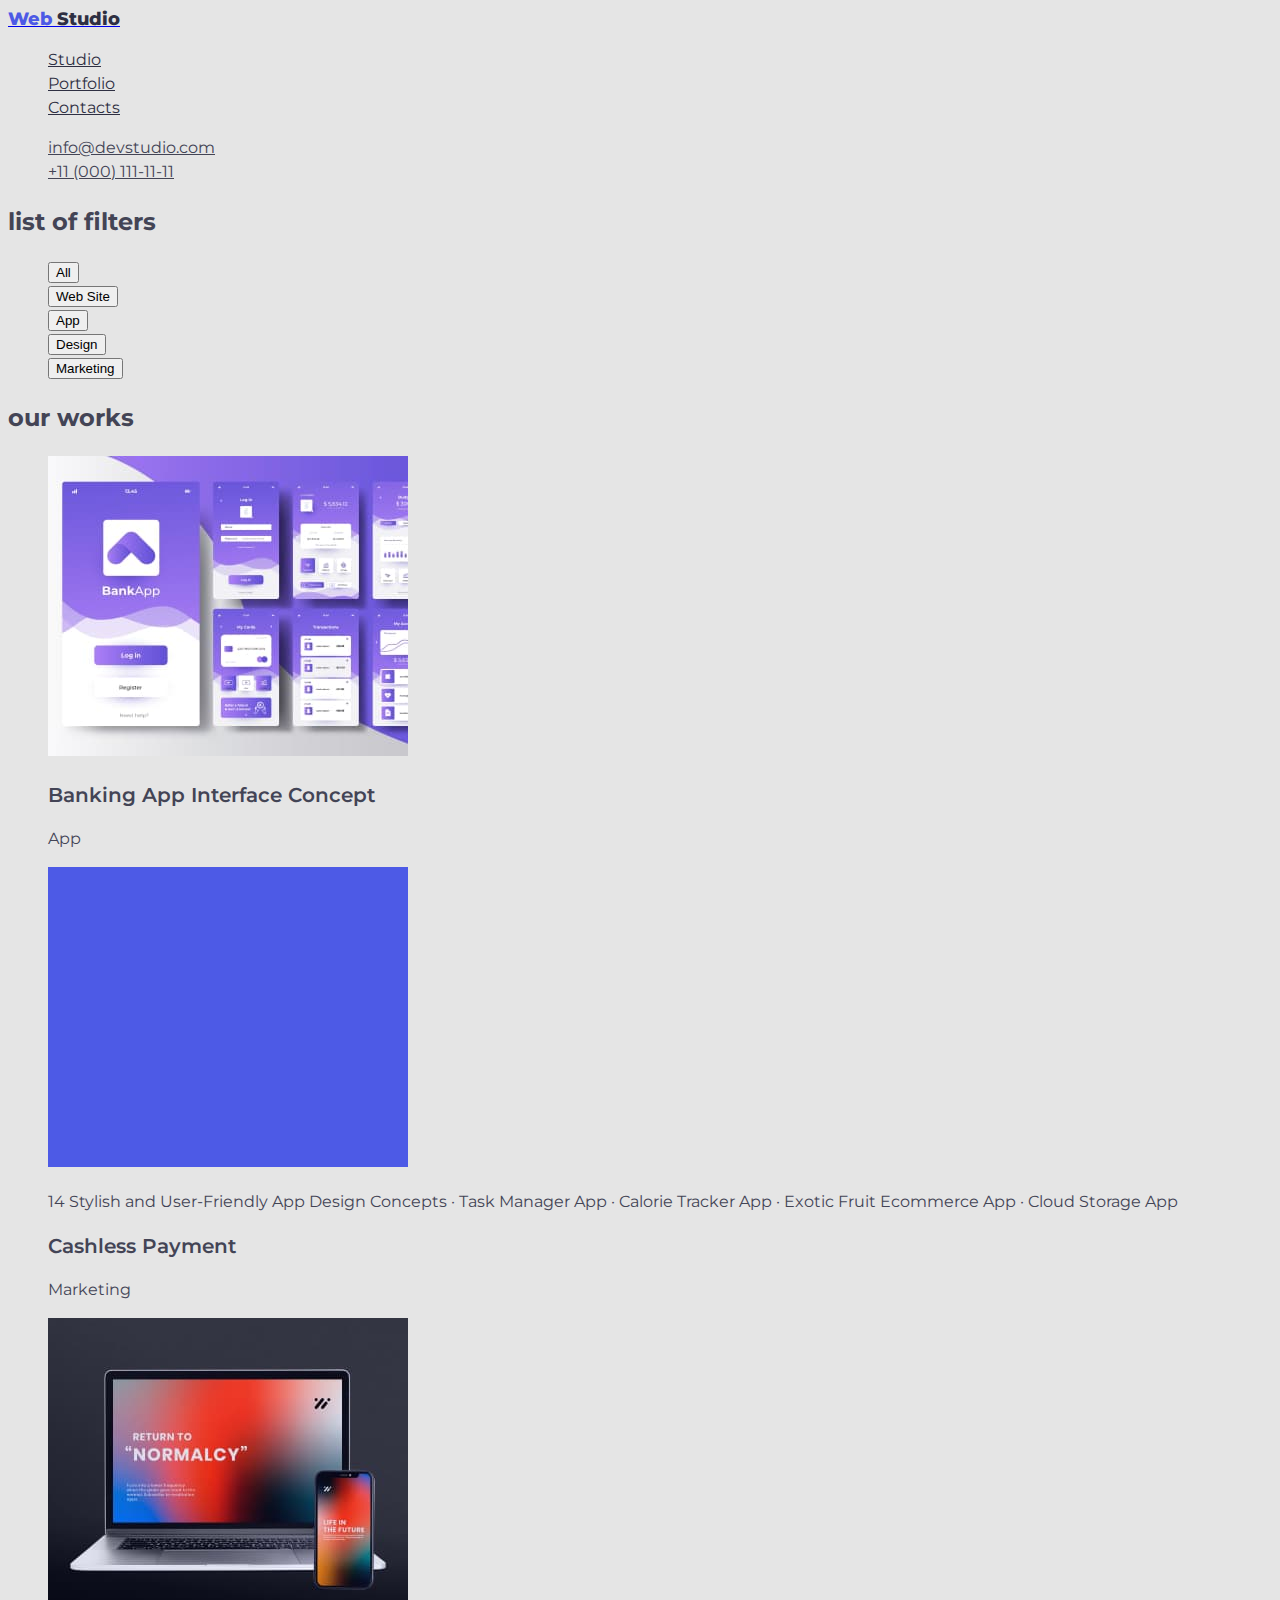
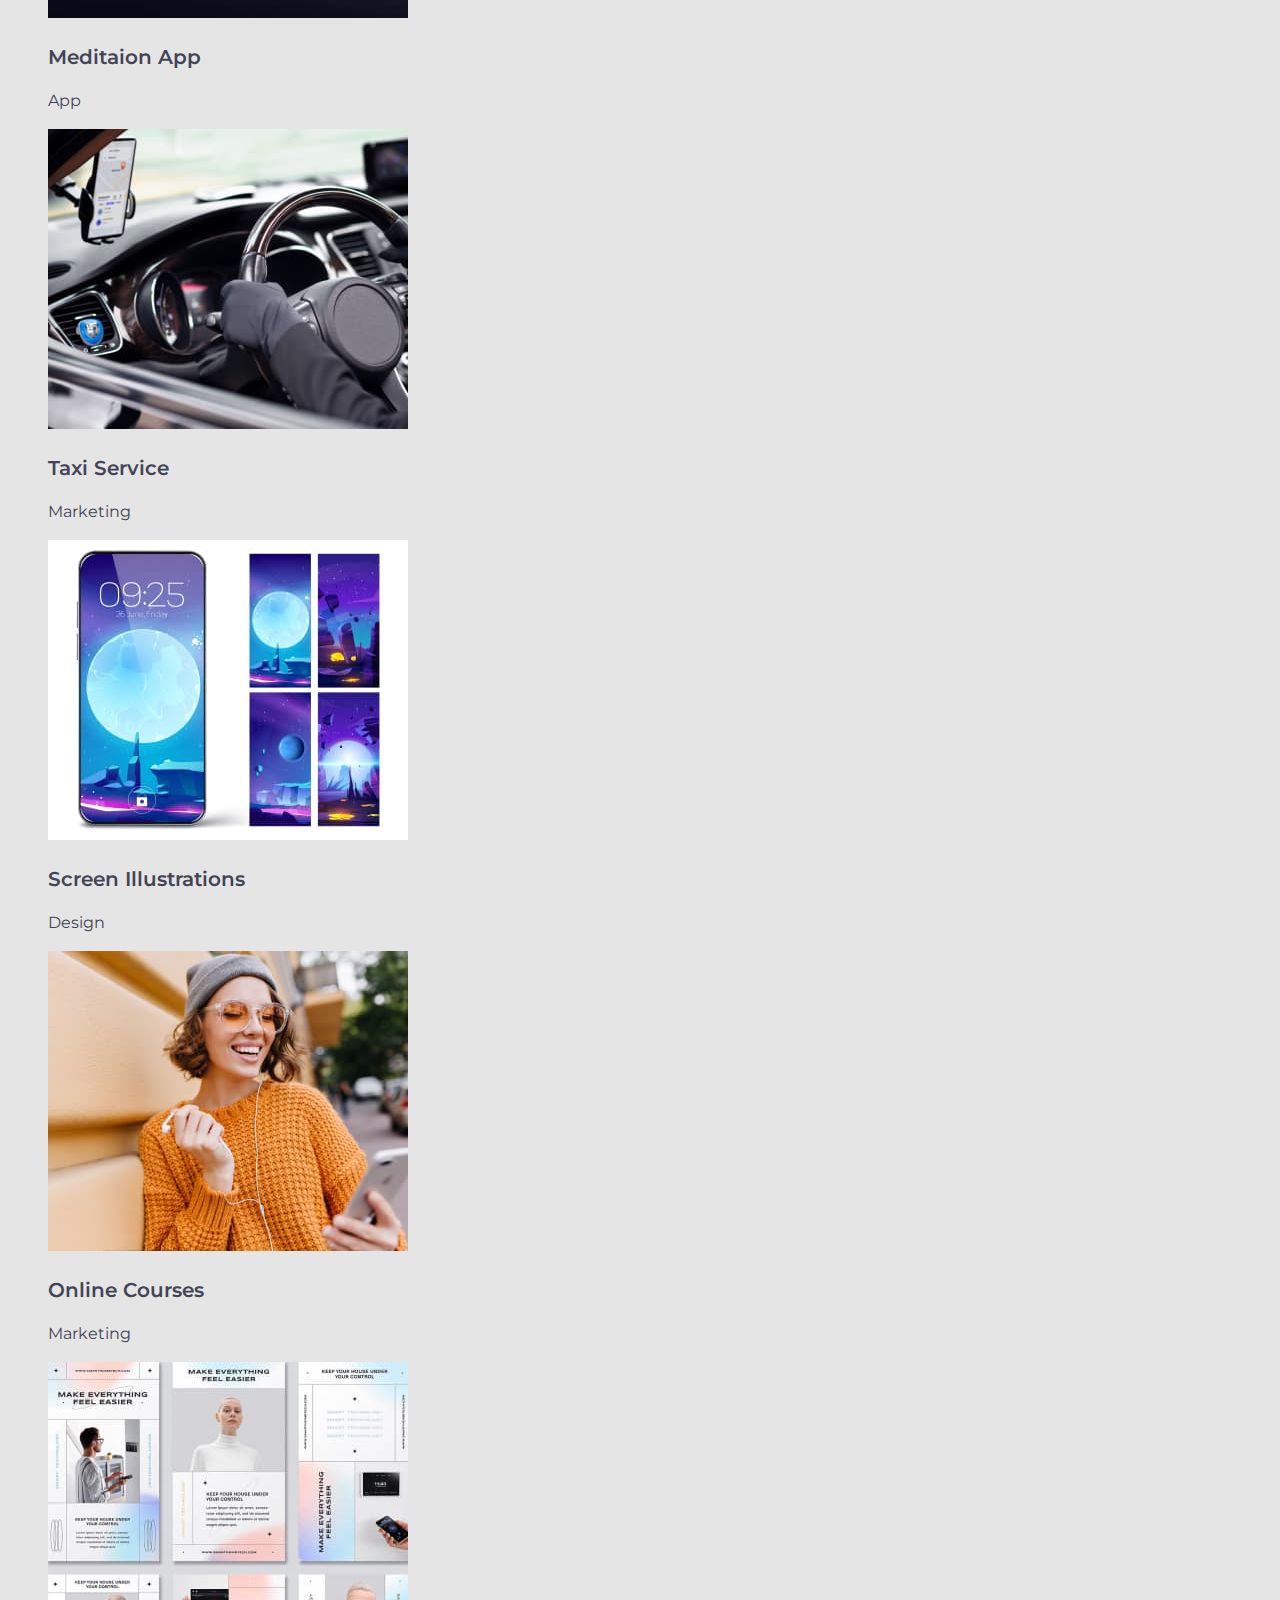
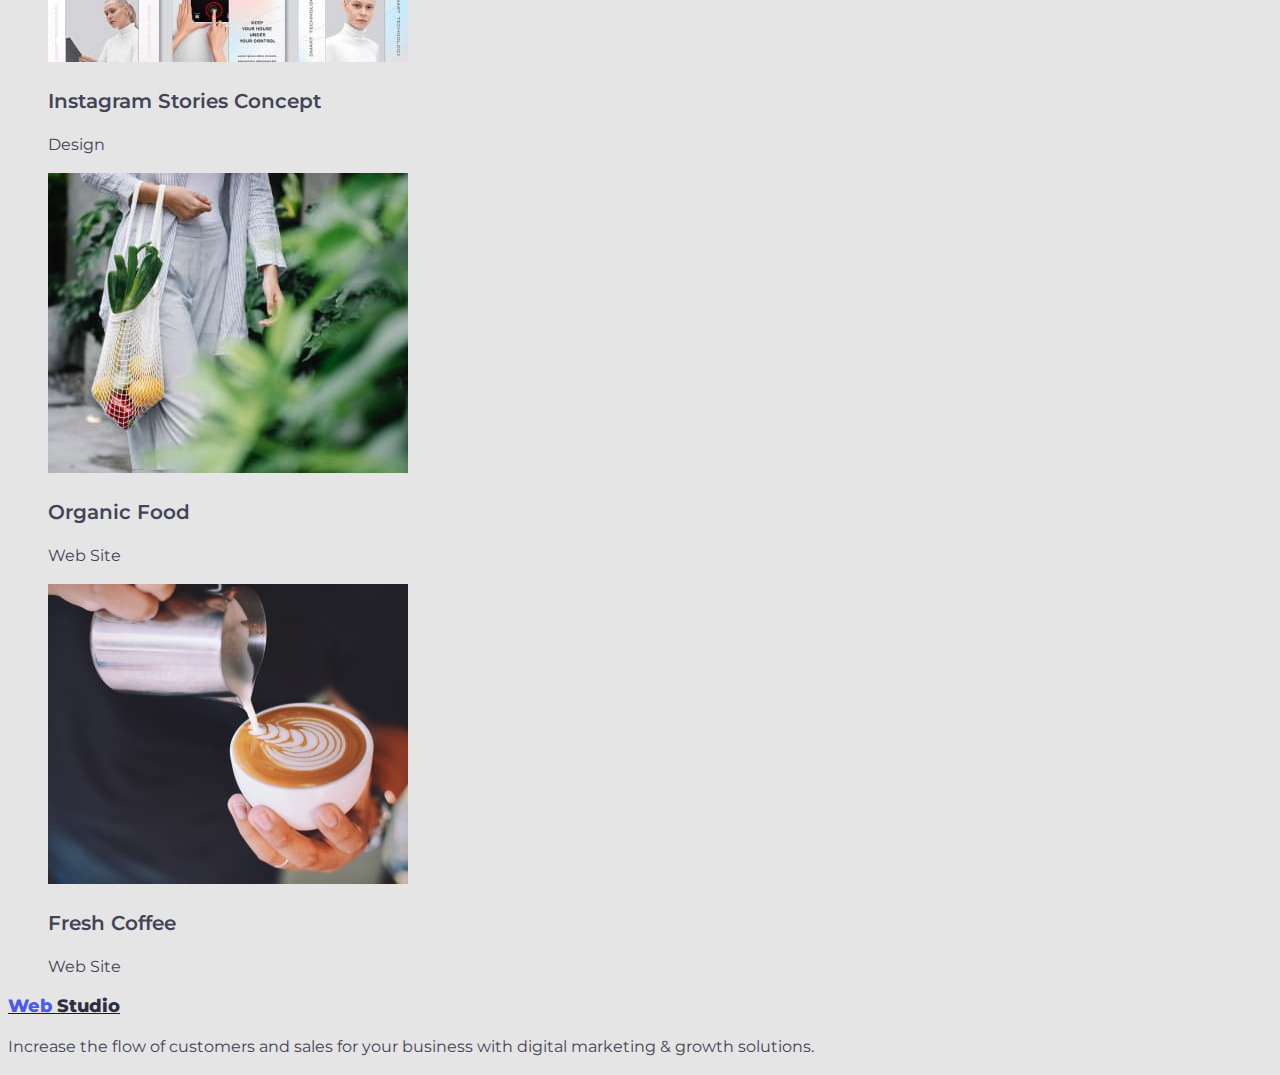
==== portfolio.html @ 76d6b087 "Finish" ====
<!DOCTYPE html>
<html lang="en">
<head>
    <meta charset="UTF-8">
    <meta http-equiv="X-UA-Compatible" content="IE=edge">
    <meta name="viewport" content="width=device-width, initial-scale=1.0">
    <title>Document</title>
    <link rel="preconnect" href="https://fonts.googleapis.com">
    <link rel="preconnect" href="https://fonts.gstatic.com" crossorigin>
    <link href="https://fonts.googleapis.com/css2?family=Montserrat:ital,wght@0,500;0,600;1,400&display=swap" rel="stylesheet">
    <link rel="stylesheet" href="./css/styles.css"/>

</head>
<body class="page">
<!--Шапка сайту-->
    <header>
        <nav>
            <a href="index.html">
                <span class="logo-accent">Web</span>
                <span class="logo">Studio</span>
            </a>
            <ul class="site-nav list">
                <li><a href="./index.html" class="link">Studio</a></li>
                <li><a href="" class="link">Portfolio</a></li>
                <li><a href="" class="link">Contacts</a></li>
            </ul>
        </nav>
            <ul class="auth-nav list">
                <li><a href="" class="link">info@devstudio.com</a></li>
                <li><a href="tel:+110001111111" class="link">+11 (000) 111-11-11</a></li>
            </ul>
    </header>
    <main>
        <!--Список фільтрів-->
    <section>
        <h2>list of filters</h2>
        <ul>
            <li><button class="button" type="button">All</button></li>
            <li><button class="button" type="button">Web Site</button></li>
            <li><button class="button" type="button">App</button></li>
            <li><button class="button" type="button">Design</button></li>
            <li><button class="button" type="button">Marketing</button></li>
        </ul>
    </section>
        <!--Наші роботи-->
    <section>
        <h2>our works</h2>
            <ul>
                <li>
                    <img src="./img/portfolio1.jpg" alt="screenshots from the application" width="360">
                    <h3 class="third-heading">Banking App Interface Concept</h3>
                    <p>App</p>
                </li>
                <li>
                    <img src="./img/portfolio2.jpg" alt="description of the application" width="360">  
                    <p>14 Stylish and User-Friendly App Design Concepts · Task Manager App · Calorie Tracker App · Exotic Fruit Ecommerce App · Cloud Storage App</p>
                    <h3 class="third-heading">Cashless Payment</h3>
                    <p>Marketing</p>  
                </li>
                <li>
                    <img src="./img/portfolio3.jpg" alt="computer and phone" width="360">
                    <h3 class="third-heading">Meditaion App</h3>
                    <p>App</p>
                </li>
                <li>
                    <img src="./img/portfolio4.jpg" alt="car steering wheel" width="360">
                    <h3 class="third-heading">Taxi Service</h3>
                    <p>Marketing</p>
                </li>
                <li>
                    <img src="./img/portfolio5.jpg" alt="phone wallpaper" width="360">
                    <h3 class="third-heading">Screen Illustrations</h3>
                    <p>Design</p>
                </li>
                <li>
                    <img src="./img/portfolio6.jpg" alt="girl with a phone" width="360">
                    <h3 class="third-heading">Online Courses</h3>
                    <p>Marketing</p>
                </li>
                <li>
                    <img src="./img/portfolio7.jpg" alt="screenshots from Instagram" width="360">
                    <h3 class="third-heading">Instagram Stories Concept</h3>
                    <p>Design</p>
                </li>
                <li>
                    <img src="./img/portfolio8.jpg" alt="a woman with a bag of vegetables" width="360">
                    <h3 class="third-heading">Organic Food</h3>
                    <p>Web Site</p>
                </li>
                <li>
                    <img src="./img/portfolio9.jpg" alt="cup of coffee" width="360">
                    <h3 class="third-heading">Fresh Coffee</h3>
                    <p>Web Site</p>
                </li>
            </ul>
    </section>
        
    </main>
    <!--Футер-->
    <footer>
        <a href="index.html">
            <span class="logo-futer-accent">Web</span>
            <span class="logo-futer">Studio</span>
        </a>
        <p>Increase the flow of customers and sales for your business with digital marketing & growth solutions.</p>
    </footer>

</body>
</html>
---- css/styles.css ----
/* основний колір тексту #434455 */
/* додатковий колір шрифту #2E2F42  */
/* акцентний колір #4D5AE5 */
/* білий #FFFFFF */
/* backgraund #E5E5E5 */

:root{
    --primery-text-color: #434455;
    --title-text-color: #2E2F42;
    --accent-color: #4D5AE5;
    --primery-white-color: #FFFFFF;
}


.page{
    background-color: #E5E5E5;
    color: #434455;
    font-family: 'Montserrat', 'Roboto', sans-serif;
    font-weight: 400;
    font-size: 16px;
    line-height: 1.5;
}

ul{
    list-style: none;
}
.logo-accent{
    color: #4D5AE5;
    font-weight: 800;
    font-size: 18px;
    line-height: 1.33;
}
.logo{
    color: var(--title-text-color);
    font-weight: 800;
    font-size: 18px;    
    line-height: 1.33;
}

/* site-nav */

.site-nav a {
    color: var(--title-text-color);
}
.site-nav .link:hover, .site-nav.focus {
    color: var(--accent-color);
}
.auth-nav a {
    color: var(--primery-text-color);
}   
.auth-nav .link:hover, .link:focus {
    color: var(--accent-color);
}

.site-nav
.link:hover, .link:focus {
    color: var(--accent-color);
}
.button{
    cursor: pointer;
}

.button:hover, button:focus{
    color: var(--accent-color);
}

.heading{
    font-weight: 600;
    font-size: 56px;
    line-height: 1.07;
}
.second-heading{
    font-weight: 600;
    font-size: 36px;
    line-height: 1.1;
}

.third-heading{
    font-weight: 600;
    font-size: 20px;
    line-height: 1.2;  
}
.logo-futer{
    color: var(--title-text-color);
    font-weight: 800;
    font-size: 18px;    
    line-height: 1.17;
}
.logo-futer-accent{
    color: #4D5AE5;
    font-weight: 800;
    font-size: 18px;    
    line-height: 1.17;
}
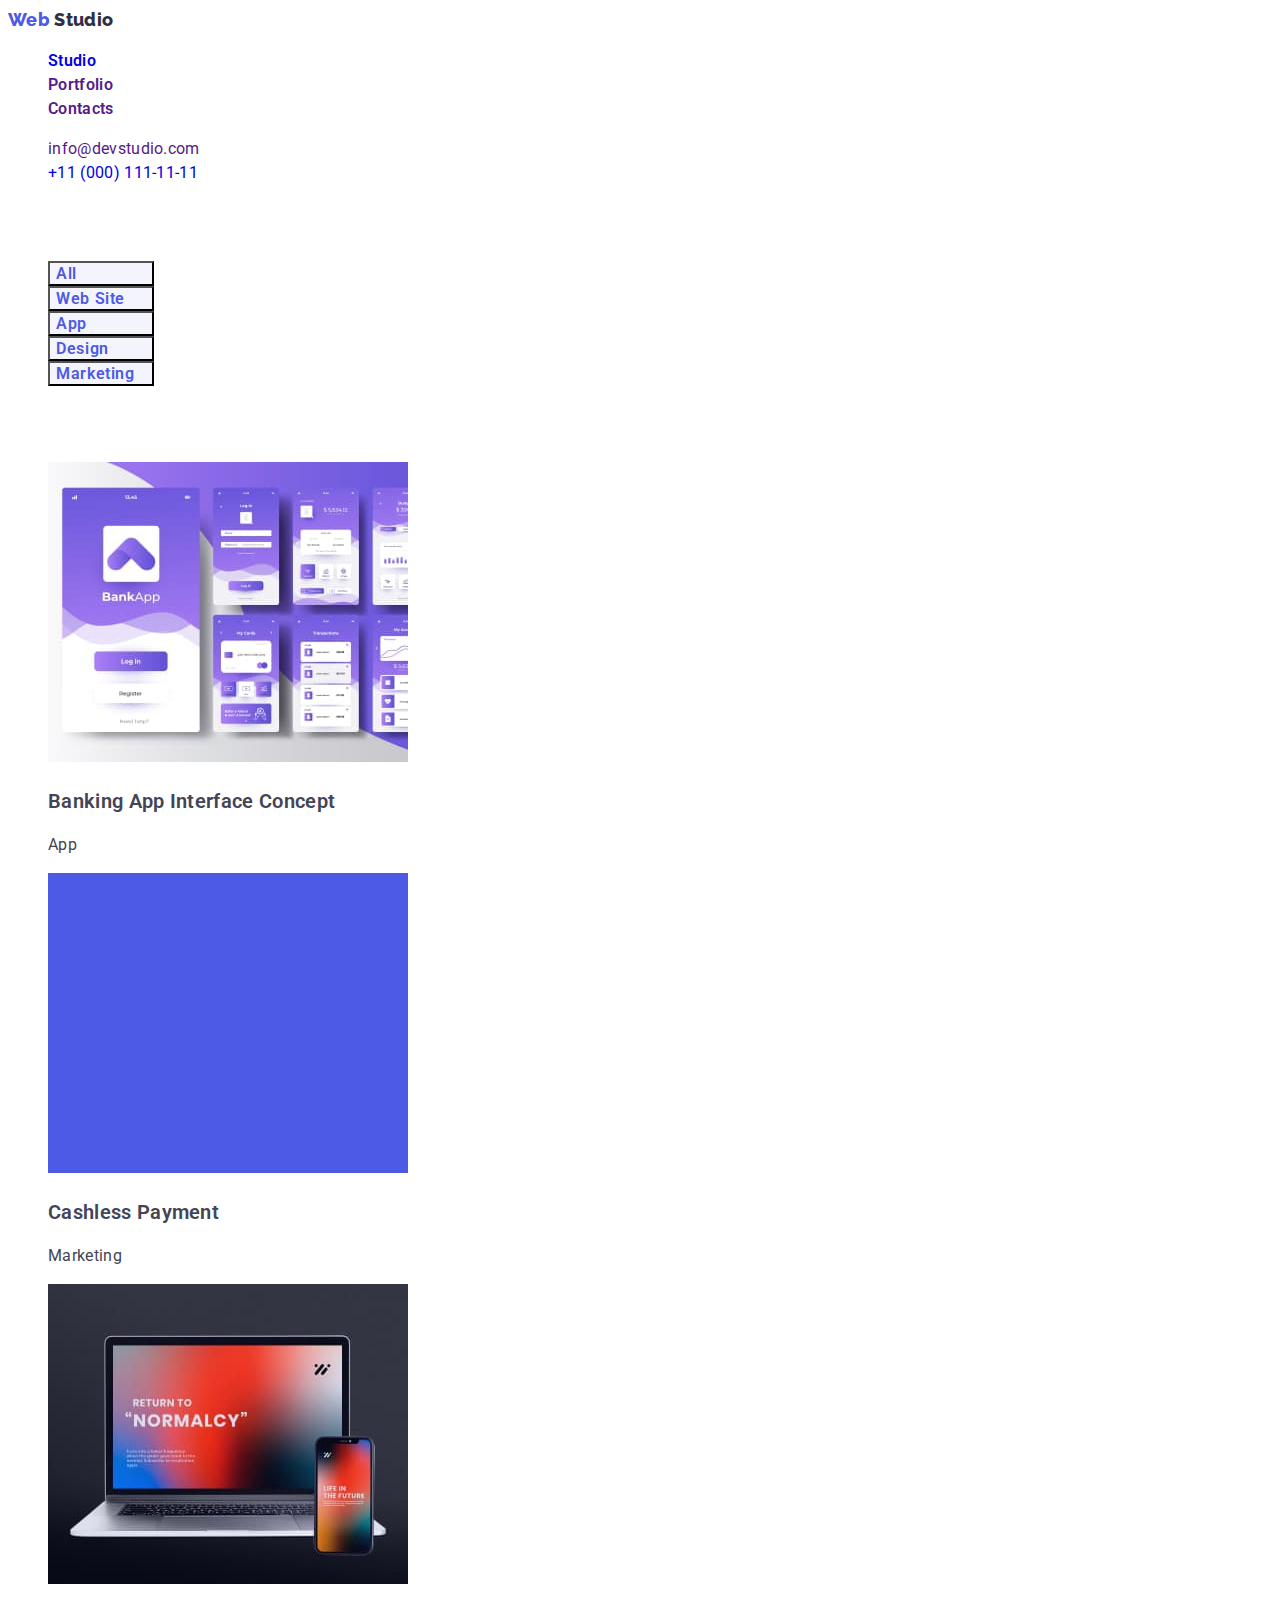
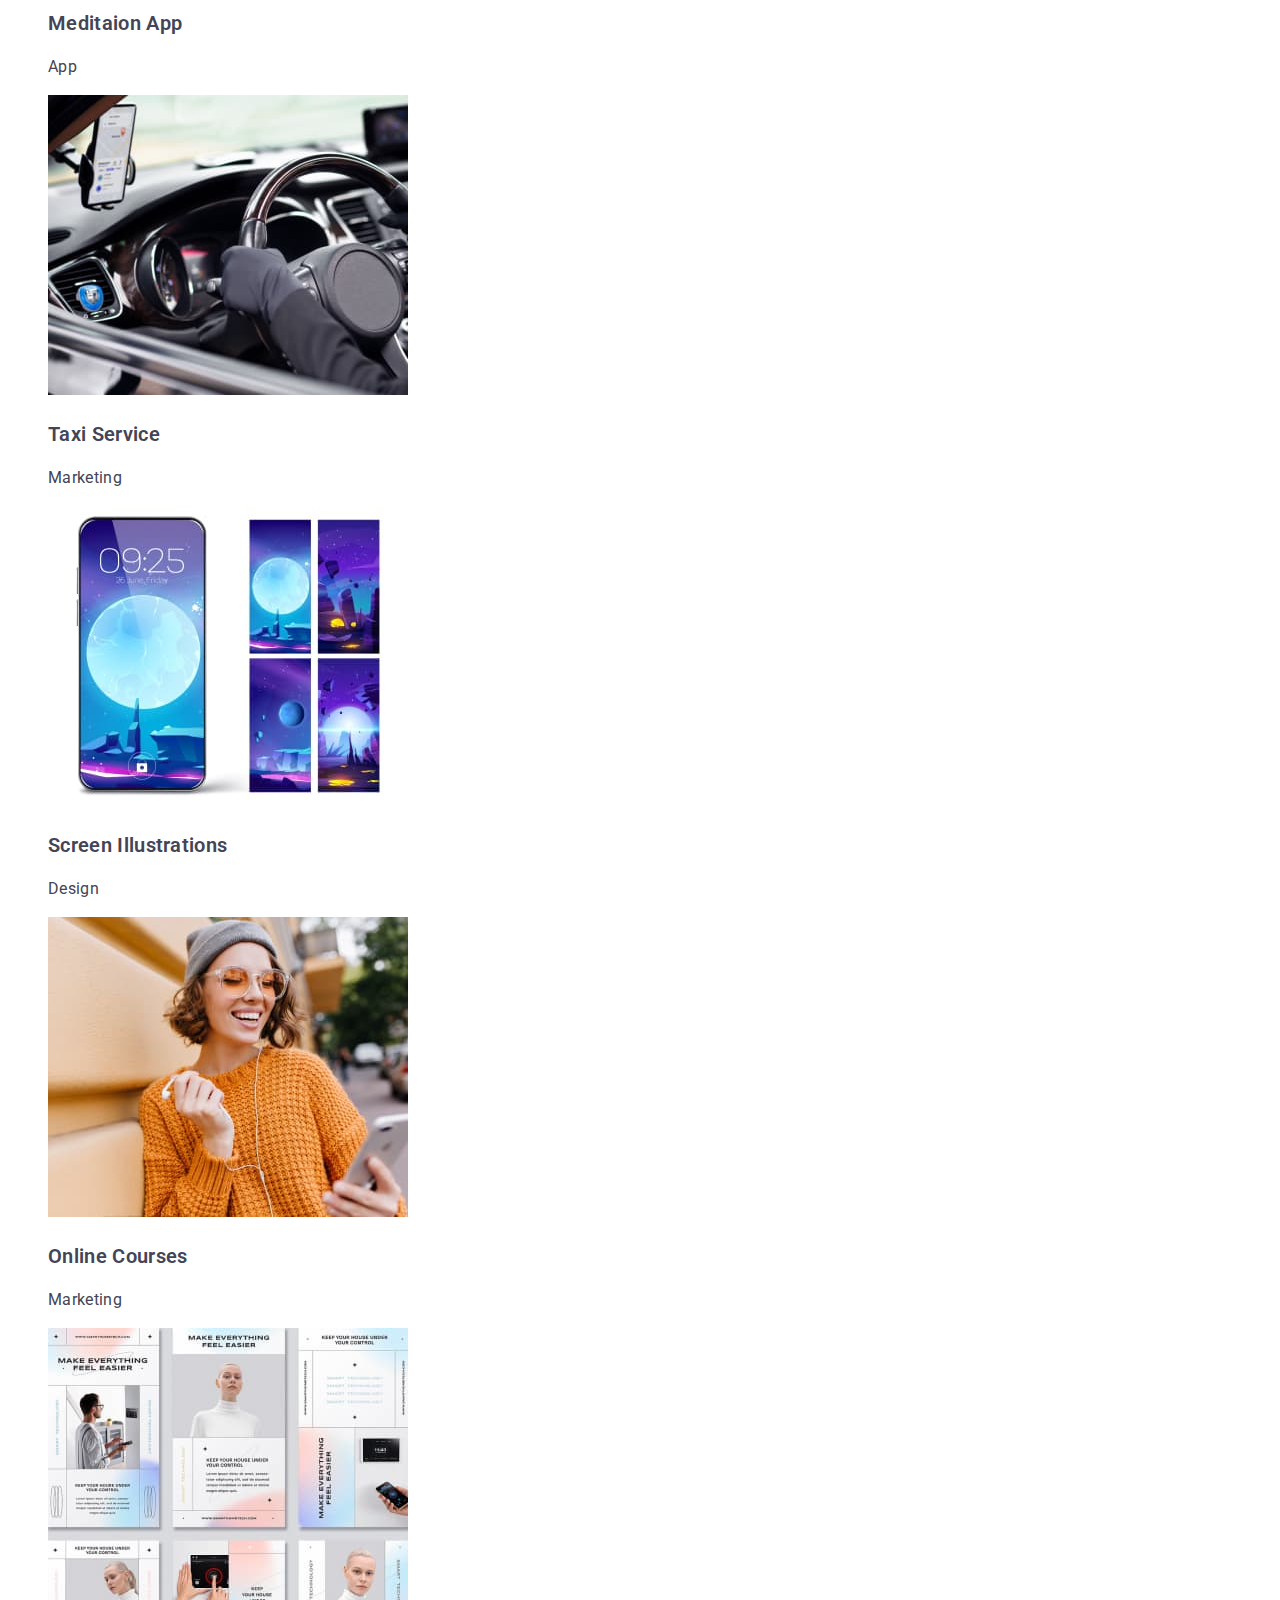
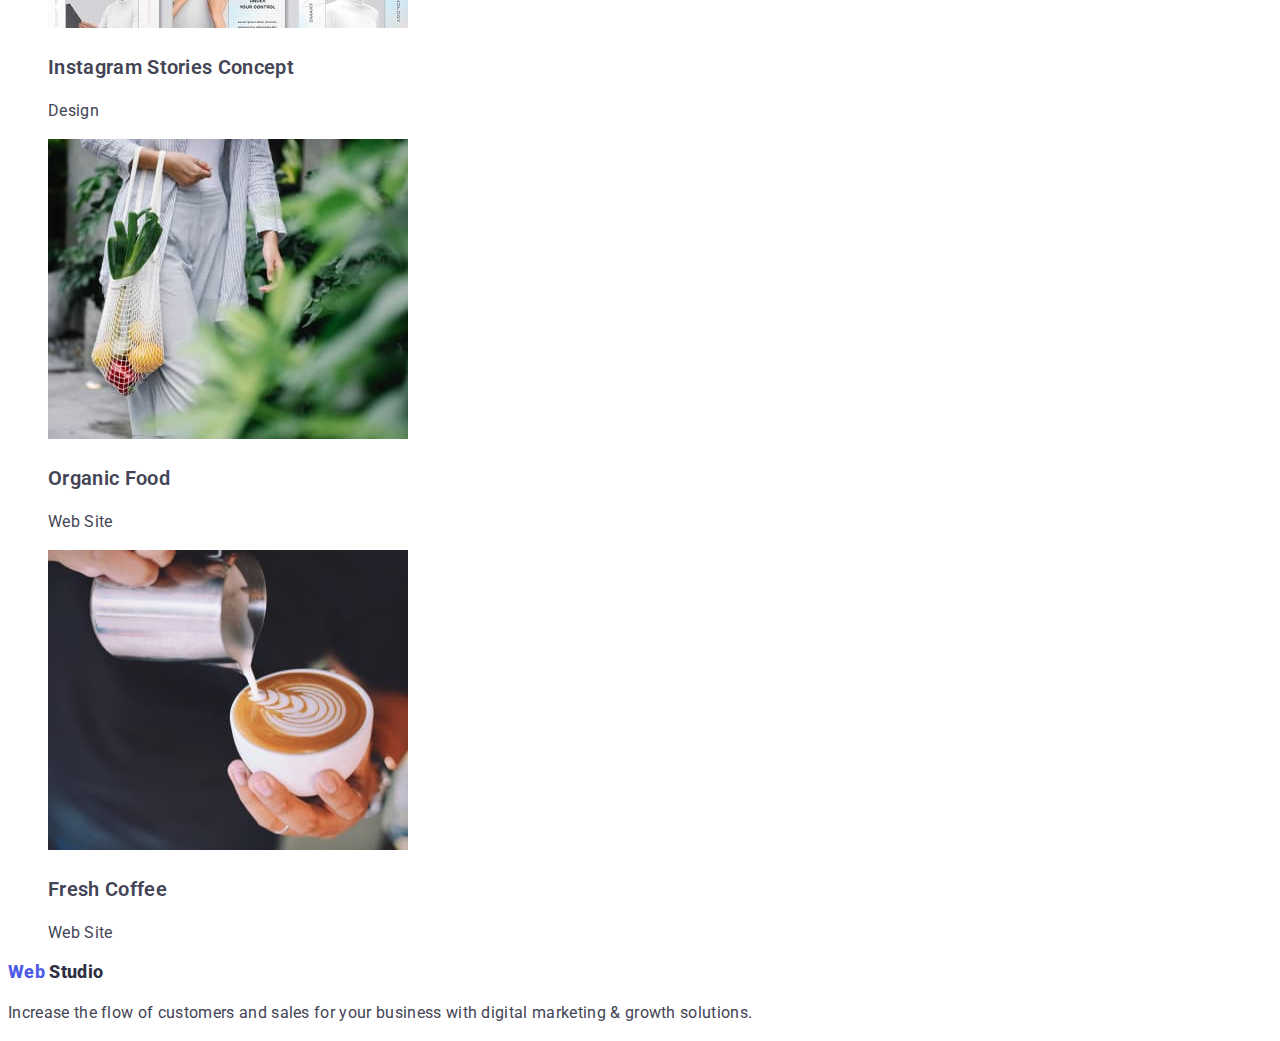
==== commit 18d4d2b5: "summary" ====
--- a/portfolio.html
+++ b/portfolio.html
@@ -7,15 +7,15 @@
     <title>Document</title>
     <link rel="preconnect" href="https://fonts.googleapis.com">
     <link rel="preconnect" href="https://fonts.gstatic.com" crossorigin>
-    <link href="https://fonts.googleapis.com/css2?family=Montserrat:ital,wght@0,500;0,600;1,400&display=swap" rel="stylesheet">
+    <link href="https://fonts.googleapis.com/css2?family=Montserrat:wght@500;600&family=Raleway:wght@700&family=Roboto:wght@400;500;700;900&display=swap" rel="stylesheet">
     <link rel="stylesheet" href="./css/styles.css"/>
 
 </head>
-<body class="page">
+<body>
 <!--Шапка сайту-->
     <header>
         <nav>
-            <a href="index.html">
+            <a class="link" href="index.html">
                 <span class="logo-accent">Web</span>
                 <span class="logo">Studio</span>
             </a>
@@ -33,7 +33,7 @@
     <main>
         <!--Список фільтрів-->
     <section>
-        <h2>list of filters</h2>
+        <h2 class="header-none">list of filters</h2>
         <ul>
             <li><button class="button" type="button">All</button></li>
             <li><button class="button" type="button">Web Site</button></li>
@@ -44,7 +44,7 @@
     </section>
         <!--Наші роботи-->
     <section>
-        <h2>our works</h2>
+        <h2 class="header-none">our works</h2>
             <ul>
                 <li>
                     <img src="./img/portfolio1.jpg" alt="screenshots from the application" width="360">
@@ -53,7 +53,6 @@
                 </li>
                 <li>
                     <img src="./img/portfolio2.jpg" alt="description of the application" width="360">  
-                    <p>14 Stylish and User-Friendly App Design Concepts · Task Manager App · Calorie Tracker App · Exotic Fruit Ecommerce App · Cloud Storage App</p>
                     <h3 class="third-heading">Cashless Payment</h3>
                     <p>Marketing</p>  
                 </li>
@@ -98,7 +97,7 @@
     </main>
     <!--Футер-->
     <footer>
-        <a href="index.html">
+        <a class="link" href="index.html">
             <span class="logo-futer-accent">Web</span>
             <span class="logo-futer">Studio</span>
         </a>
--- a/css/styles.css
+++ b/css/styles.css
@@ -12,58 +12,82 @@
     --primery-white-color: #FFFFFF;
 }
 
-
-.page{
-    background-color: #E5E5E5;
-    color: #434455;
-    font-family: 'Montserrat', 'Roboto', sans-serif;
+body{
+    background-color: var(--primery-white-color);
+    color: var(--primery-text-color);
+    font-family: Raleway, sans-serif;
+    font-family: 'Roboto', 'Raleway', 'Montserrat', sans-serif;
     font-weight: 400;
     font-size: 16px;
     line-height: 1.5;
+    letter-spacing: 0.02em;
 }
+.header-none{
+    visibility: hidden;
+    }
 
 ul{
     list-style: none;
 }
 .logo-accent{
-    color: #4D5AE5;
+    color: var(--accent-color);
+    font-family: 'Raleway', sans-serif;
     font-weight: 800;
     font-size: 18px;
     line-height: 1.33;
 }
 .logo{
     color: var(--title-text-color);
+    font-family: 'Raleway', sans-serif;
     font-weight: 800;
     font-size: 18px;    
     line-height: 1.33;
 }
 
+.list, .link{
+    text-decoration: none;
+    }
+
 /* site-nav */
-
-.site-nav a {
-    color: var(--title-text-color);
-}
-.site-nav .link:hover, .site-nav.focus {
-    color: var(--accent-color);
-}
-.auth-nav a {
-    color: var(--primery-text-color);
-}   
-.auth-nav .link:hover, .link:focus {
-    color: var(--accent-color);
+.site-nav{
+font-weight: 600;
 }
 
 .site-nav
+.link:hover, .site-nav .link-focus {
+    color: var(--primery-text-color);
+    }
+
+.auth-nav
 .link:hover, .link:focus {
-    color: var(--accent-color);
+    color: var(--primery-text-color);
 }
+
+/* Button */
+
 .button{
-    cursor: pointer;
+background: #F4F4FD;
+width: 106px;
+font-family: 'Roboto';
+font-style: normal;
+font-weight: 600;
+font-size: 16px;
+line-height: 1.19;
+display: flex;
+align-items: center;
+letter-spacing: 0.04em;
+color: var(--accent-color);
 }
 
 .button:hover, button:focus{
-    color: var(--accent-color);
+    cursor: pointer;
+    color: var(--primery-white-color);
+    background: var(--accent-color);
+    
 }
+
+/* text body */
+
 
 .heading{
     font-weight: 600;
@@ -81,6 +105,9 @@
     font-size: 20px;
     line-height: 1.2;  
 }
+
+/* futer */
+
 .logo-futer{
     color: var(--title-text-color);
     font-weight: 800;
@@ -88,7 +115,7 @@
     line-height: 1.17;
 }
 .logo-futer-accent{
-    color: #4D5AE5;
+    color: var(--accent-color);
     font-weight: 800;
     font-size: 18px;    
     line-height: 1.17;
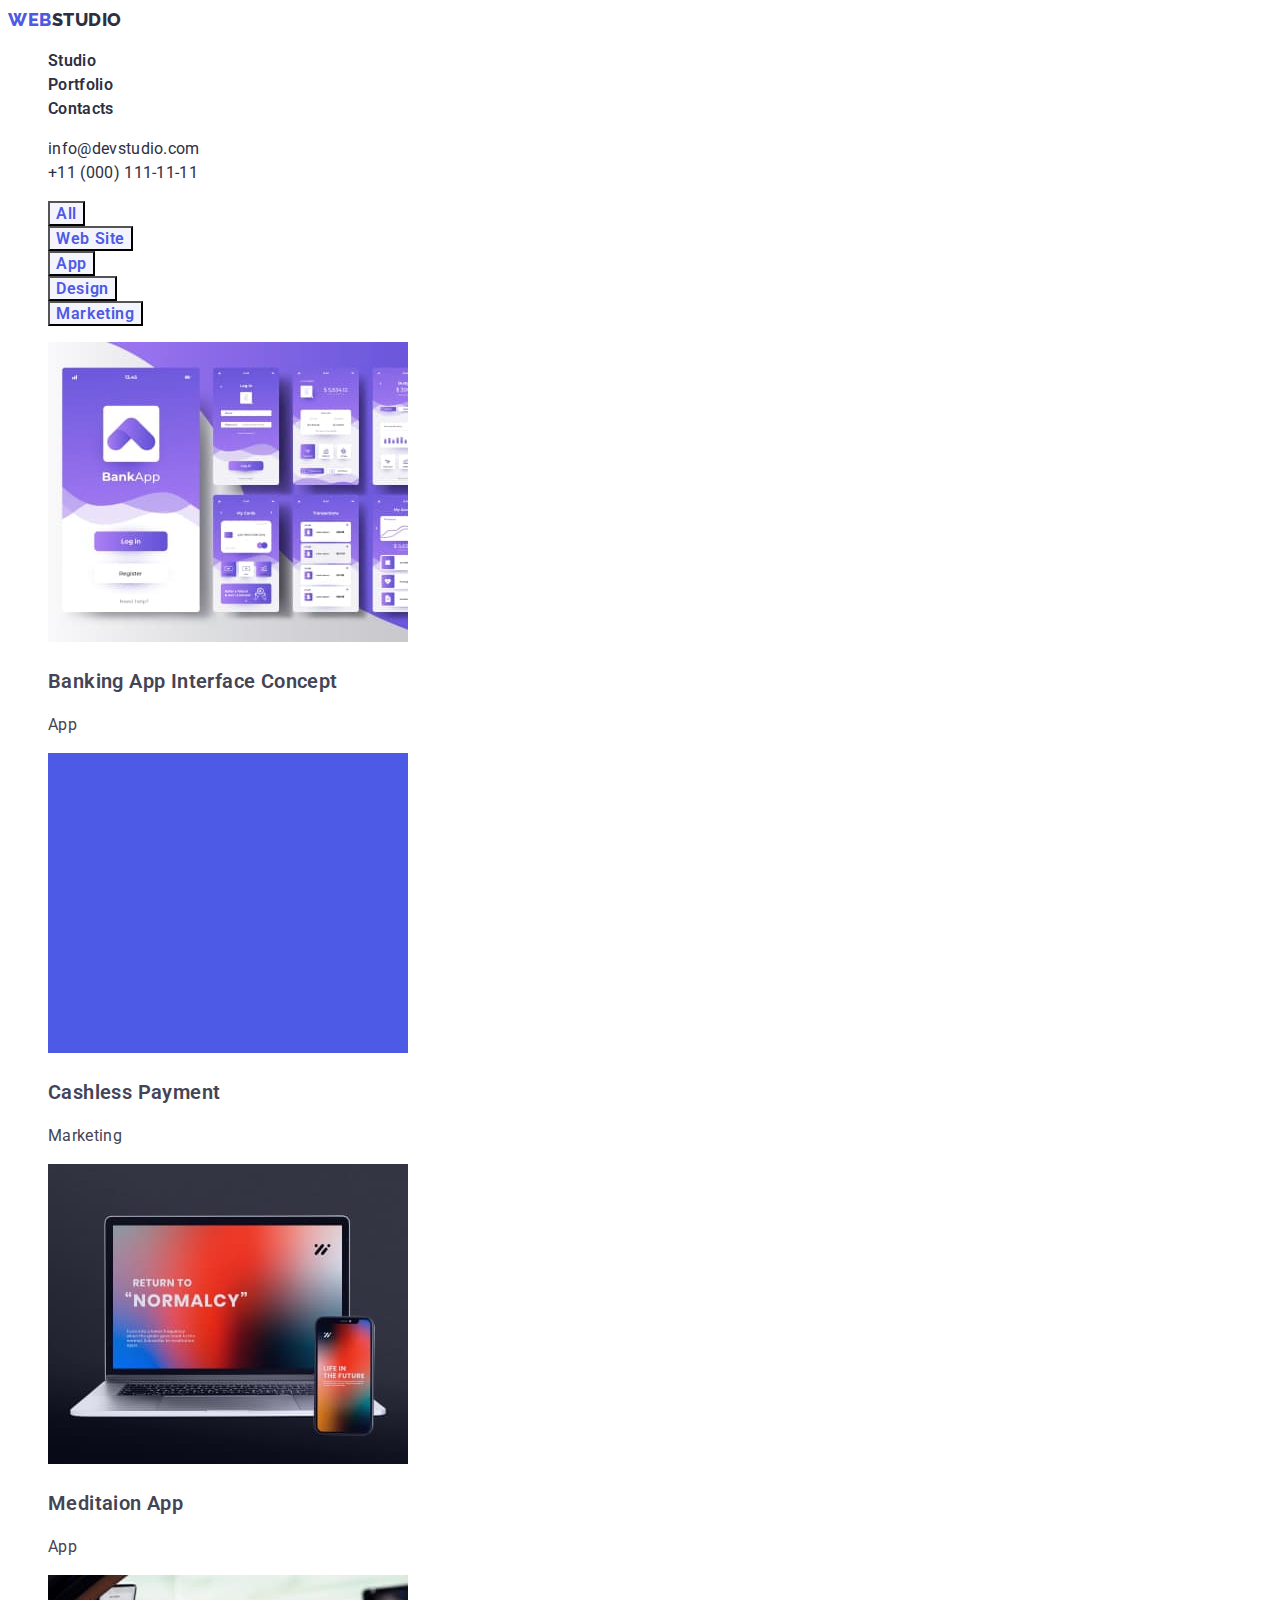
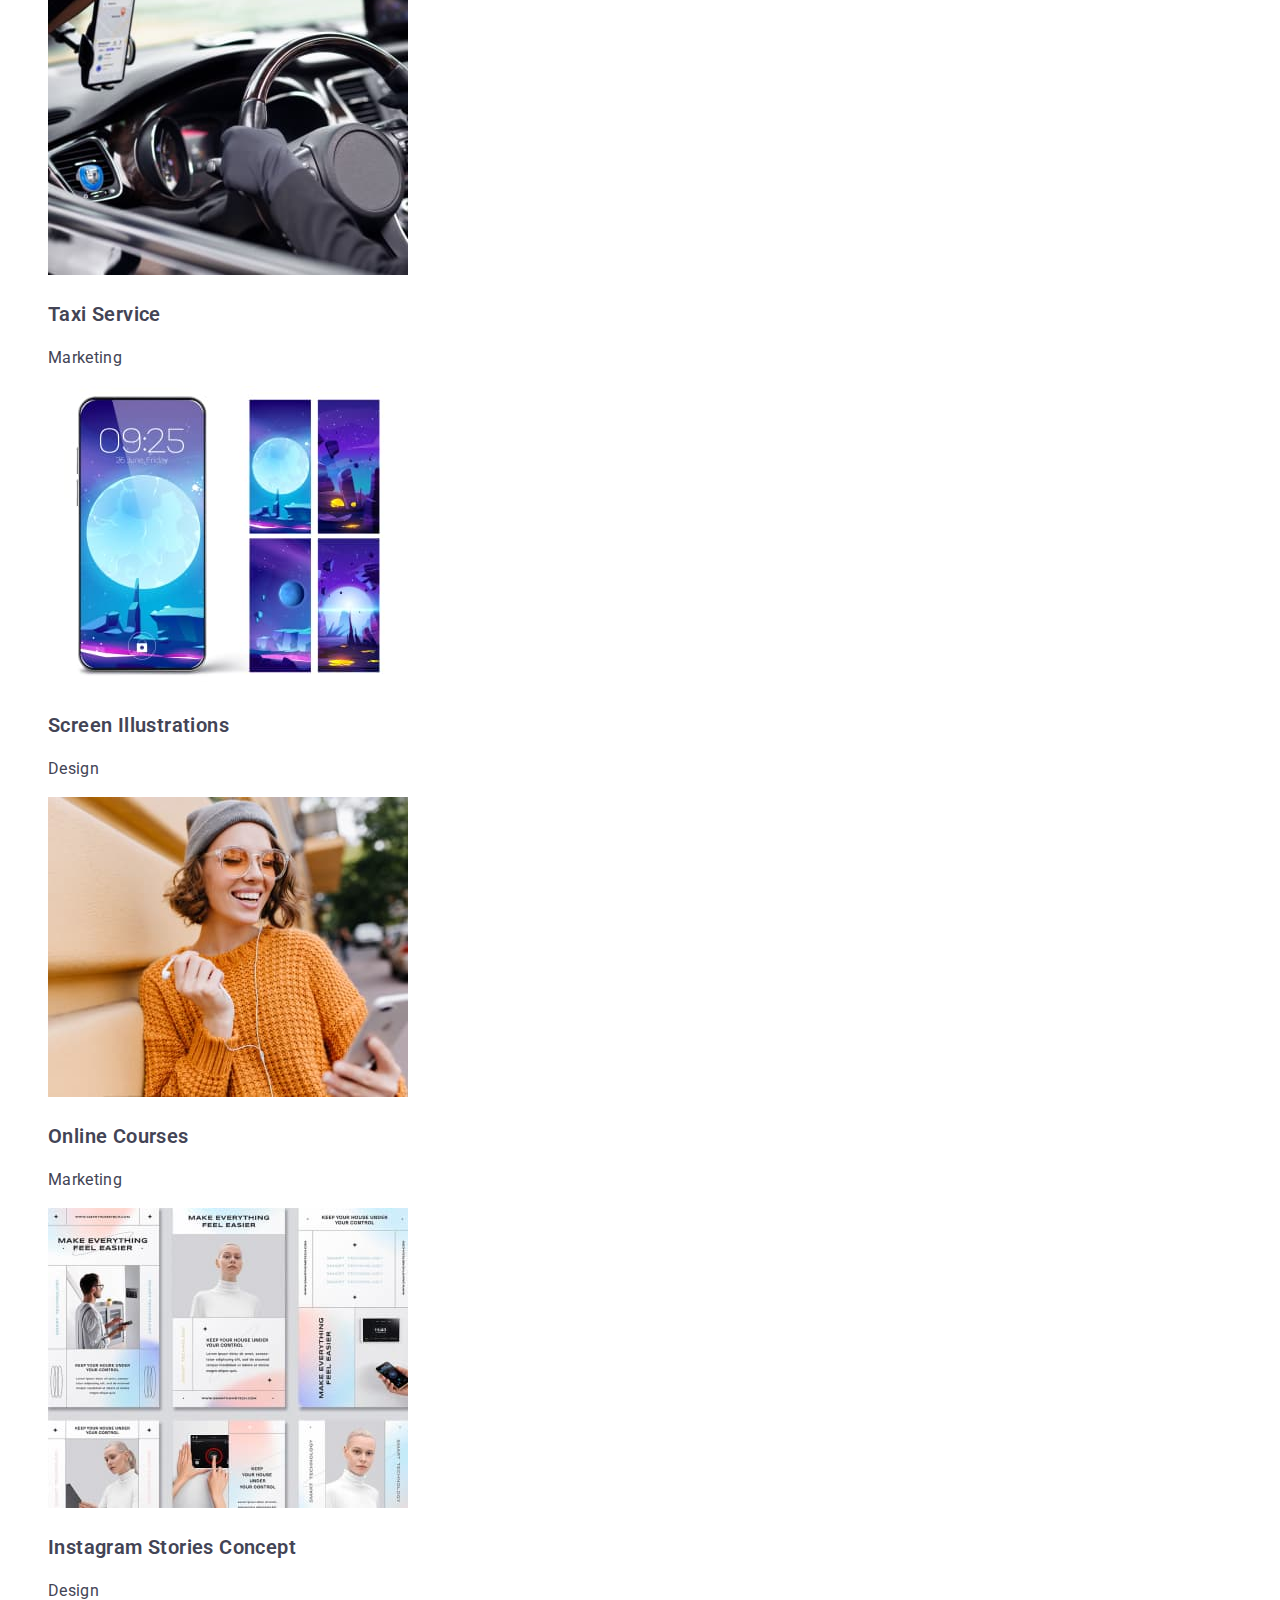
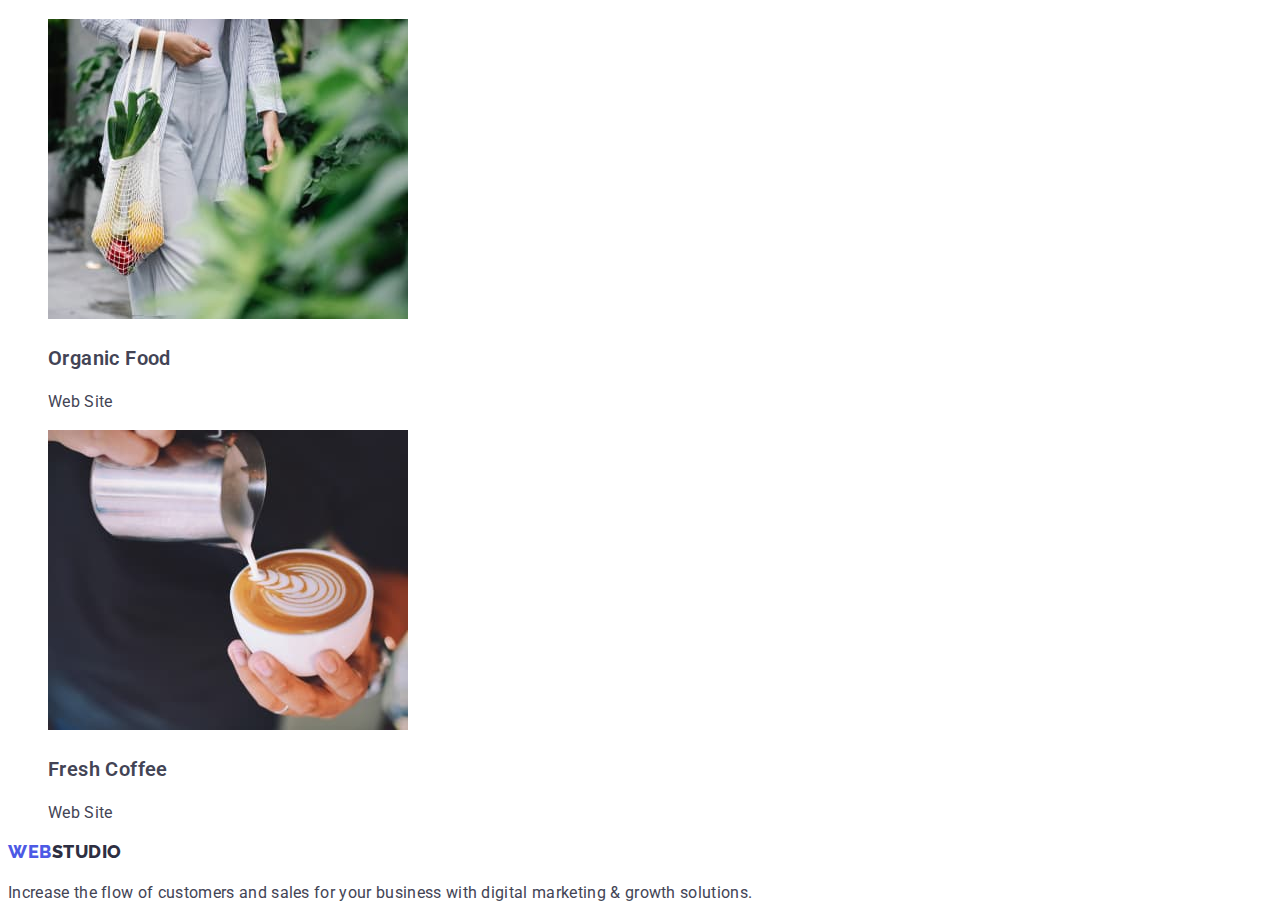
==== commit ecfe8dfe: "summary" ====
--- a/portfolio.html
+++ b/portfolio.html
@@ -16,8 +16,7 @@
     <header>
         <nav>
             <a class="link" href="index.html">
-                <span class="logo-accent">Web</span>
-                <span class="logo">Studio</span>
+                <span class="logo-accent">Web</span><span class="logo">Studio</span>
             </a>
             <ul class="site-nav list">
                 <li><a href="./index.html" class="link">Studio</a></li>
@@ -33,7 +32,7 @@
     <main>
         <!--Список фільтрів-->
     <section>
-        <h2 class="header-none">list of filters</h2>
+        <h2 class="visually-hidden">list of filters</h2>
         <ul>
             <li><button class="button" type="button">All</button></li>
             <li><button class="button" type="button">Web Site</button></li>
@@ -44,7 +43,7 @@
     </section>
         <!--Наші роботи-->
     <section>
-        <h2 class="header-none">our works</h2>
+        <h2 class="visually-hidden">our works</h2>
             <ul>
                 <li>
                     <img src="./img/portfolio1.jpg" alt="screenshots from the application" width="360">
@@ -98,8 +97,7 @@
     <!--Футер-->
     <footer>
         <a class="link" href="index.html">
-            <span class="logo-futer-accent">Web</span>
-            <span class="logo-futer">Studio</span>
+            <span class="logo-futer-accent">Web</span><span class="logo-futer">Studio</span>
         </a>
         <p>Increase the flow of customers and sales for your business with digital marketing & growth solutions.</p>
     </footer>
--- a/css/styles.css
+++ b/css/styles.css
@@ -15,59 +15,85 @@
 body{
     background-color: var(--primery-white-color);
     color: var(--primery-text-color);
-    font-family: Raleway, sans-serif;
     font-family: 'Roboto', 'Raleway', 'Montserrat', sans-serif;
     font-weight: 400;
     font-size: 16px;
     line-height: 1.5;
     letter-spacing: 0.02em;
 }
-.header-none{
-    visibility: hidden;
-    }
 
-ul{
-    list-style: none;
-}
-.logo-accent{
+.logo-accent {
     color: var(--accent-color);
     font-family: 'Raleway', sans-serif;
     font-weight: 800;
     font-size: 18px;
     line-height: 1.33;
+    text-transform: uppercase;
+    letter-spacing: 0.03em;
 }
+
 .logo{
     color: var(--title-text-color);
     font-family: 'Raleway', sans-serif;
     font-weight: 800;
     font-size: 18px;    
     line-height: 1.33;
+    text-transform: uppercase;
+    letter-spacing: 0.03em;
 }
 
-.list, .link{
+.visually-hidden {
+    position: absolute;
+    white-space: nowrap;
+    width: 1px;
+    height: 1px;
+    overflow: hidden;
+    border: 0;
+    padding: 0;
+    clip: rect(0 0 0 0);
+    clip-path: inset(50%);
+    margin: -1px;
+} 
+
+ul {
+    list-style: none;
+}
+
+.link {
+    color: var(--title-text-color);
+}
+
+/* site-nav */
+
+.list, .link {
     text-decoration: none;
     }
 
-/* site-nav */
-.site-nav{
+.site-nav {
 font-weight: 600;
 }
 
-.site-nav
-.link:hover, .site-nav .link-focus {
+.site-nav .link:hover, .site-nav .linkfocus {
     color: var(--primery-text-color);
-    }
+}
 
-.auth-nav
-.link:hover, .link:focus {
+.auth-nav .link:hover, .auth-nav .link:focus {
     color: var(--primery-text-color);
+}
+
+.hero {
+    background-color: var(--title-text-color);
+    position: absolute;
+    width: 1440px;
+    height: 603px;
+    left: 0px;
+    top: 72px;
 }
 
 /* Button */
 
-.button{
+.button {
 background: #F4F4FD;
-width: 106px;
 font-family: 'Roboto';
 font-style: normal;
 font-weight: 600;
@@ -79,47 +105,83 @@
 color: var(--accent-color);
 }
 
-.button:hover, button:focus{
+.button:hover, button:focus {
     cursor: pointer;
     color: var(--primery-white-color);
     background: var(--accent-color);
     
 }
 
+.button-hero {
+    color: var(--primery-white-color);
+    background-color: var(--accent-color);
+}
+
+.button-hero:hover, .button-hero:focus {
+    cursor: pointer;
+}
+
 /* text body */
 
 
-.heading{
+.heading {
     font-weight: 600;
     font-size: 56px;
     line-height: 1.07;
+    color: var(--primery-white-color);
 }
-.second-heading{
+.second-heading {
     font-weight: 600;
     font-size: 36px;
     line-height: 1.1;
+    letter-spacing: 0.02em;
 }
 
-.third-heading{
+.third-heading {
     font-weight: 600;
     font-size: 20px;
     line-height: 1.2;  
+    letter-spacing: 0.02em;
+
+}
+
+.team {
+    background-color: #F4F4FD;
+    position: absolute;
+    width: 1440px;
+    height: 732px;
+    left: 0px;
+    top: 1551px;
+}
+
+.team-card {
+    laptop-presenting-something.jpg);
+mix-blend-mode: normal;
+flex: none;
+order: 0;
+flex-grow: 0;
+    
 }
 
 /* futer */
 
-.logo-futer{
+.logo-futer {
     color: var(--title-text-color);
+    font-family: 'Raleway', sans-serif;
     font-weight: 800;
     font-size: 18px;    
     line-height: 1.17;
+    text-transform: uppercase;
+    letter-spacing: 0.03em;
+    
 }
-.logo-futer-accent{
+.logo-futer-accent {
     color: var(--accent-color);
+    font-family: 'Raleway', sans-serif;
     font-weight: 800;
     font-size: 18px;    
     line-height: 1.17;
+    text-transform: uppercase;
+    letter-spacing: 0.03em;
 }
-
-
-    +    
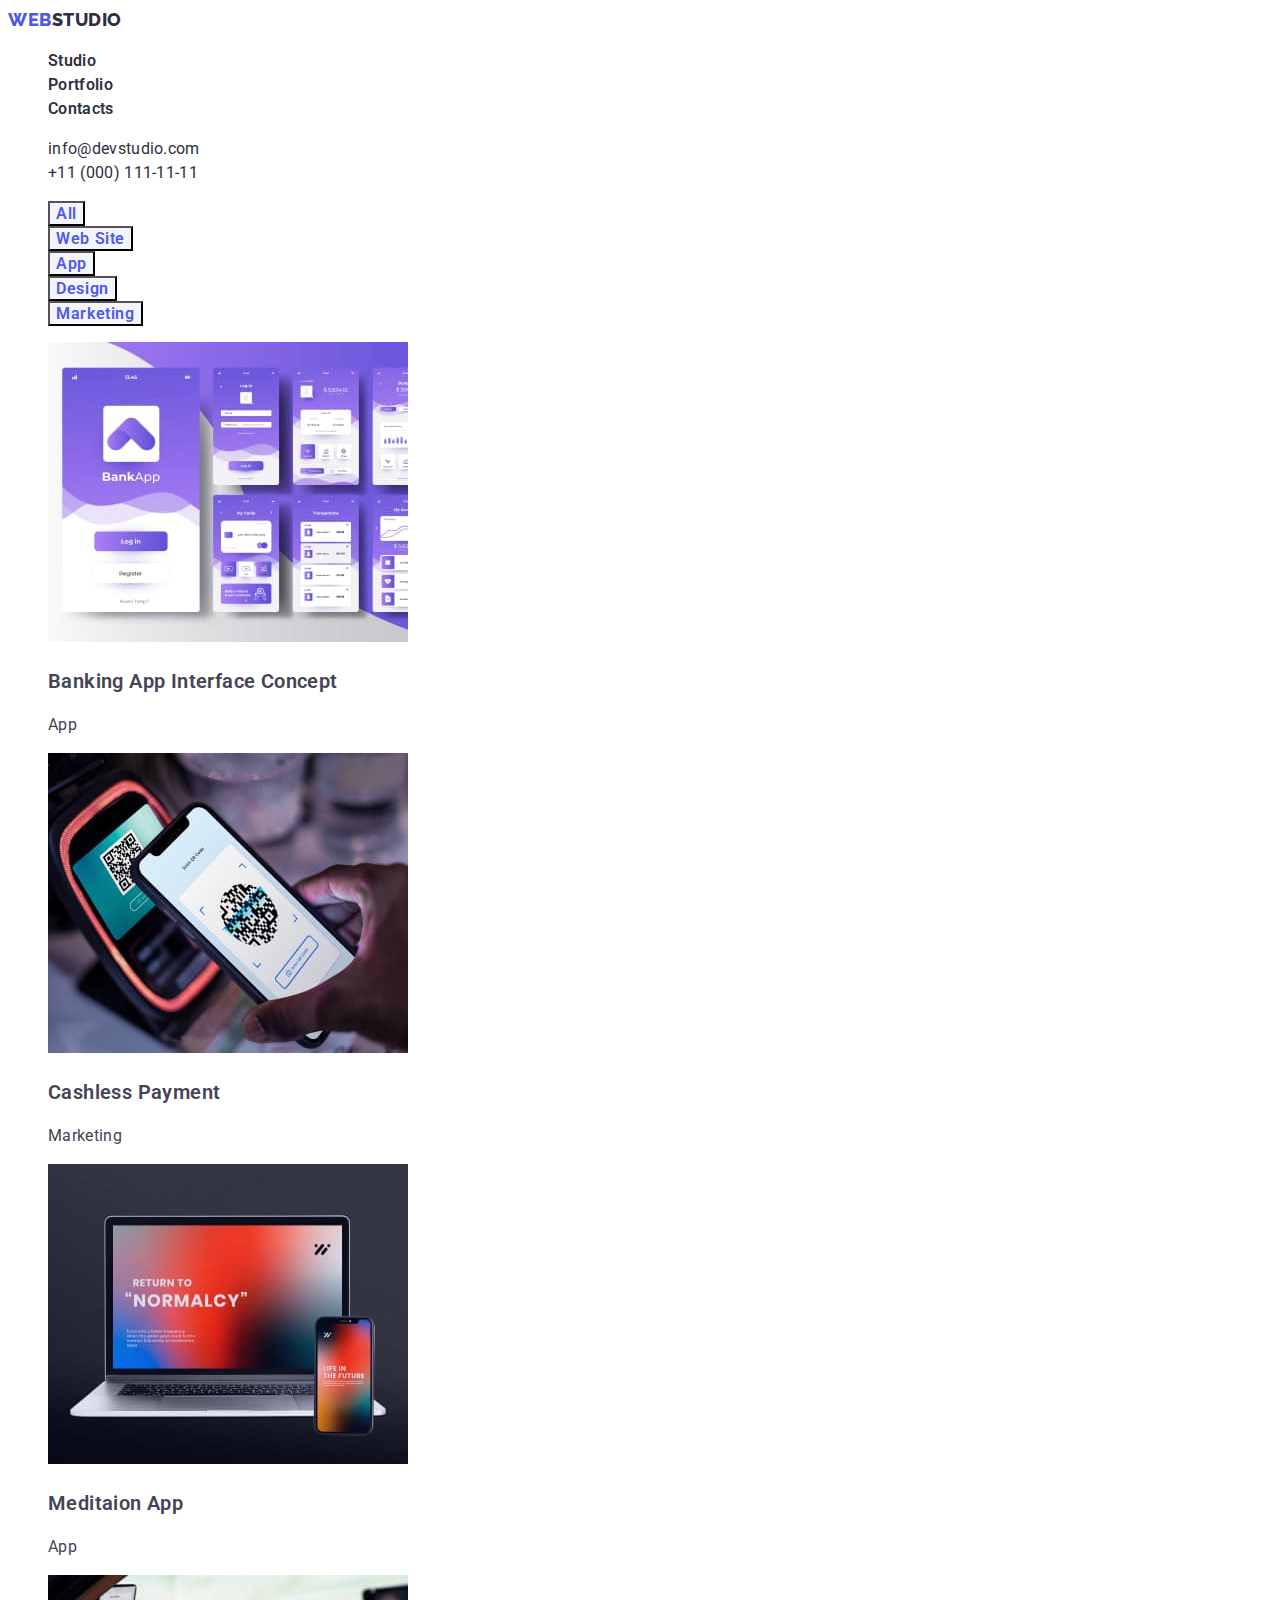
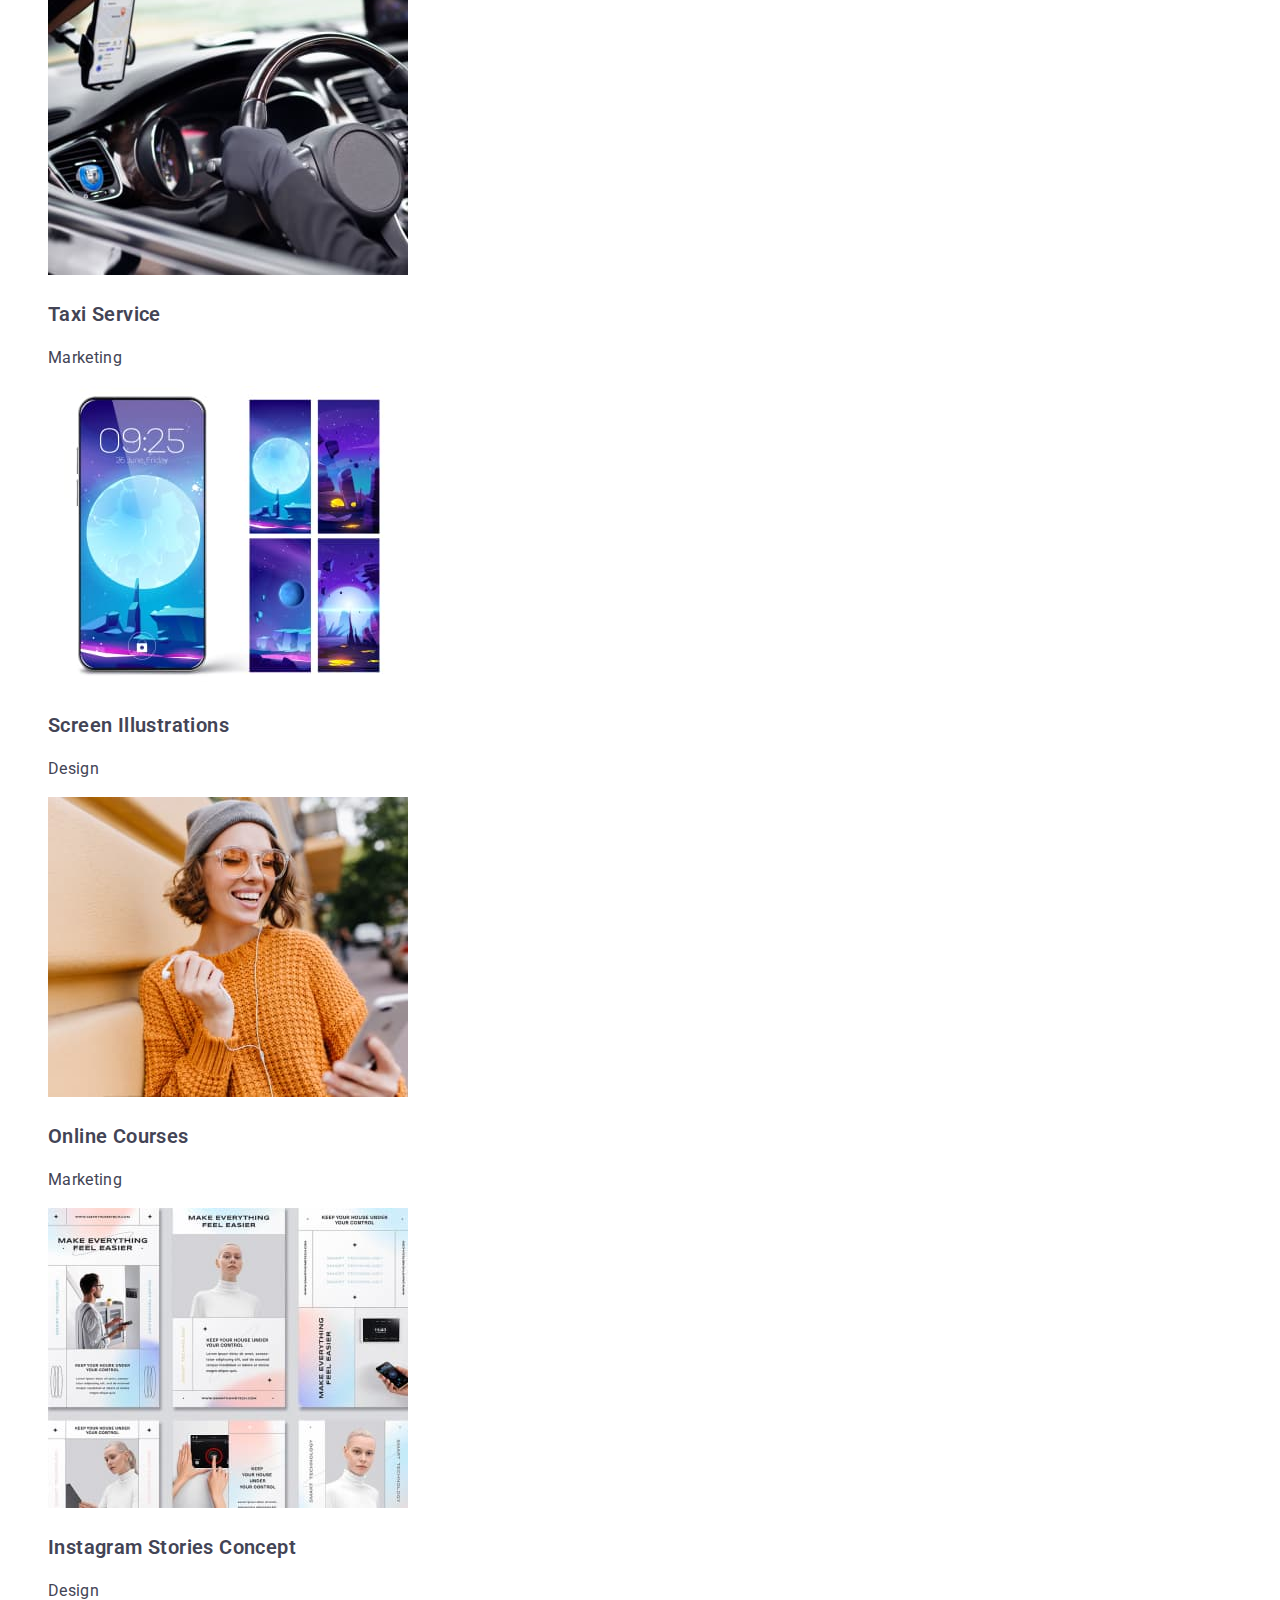
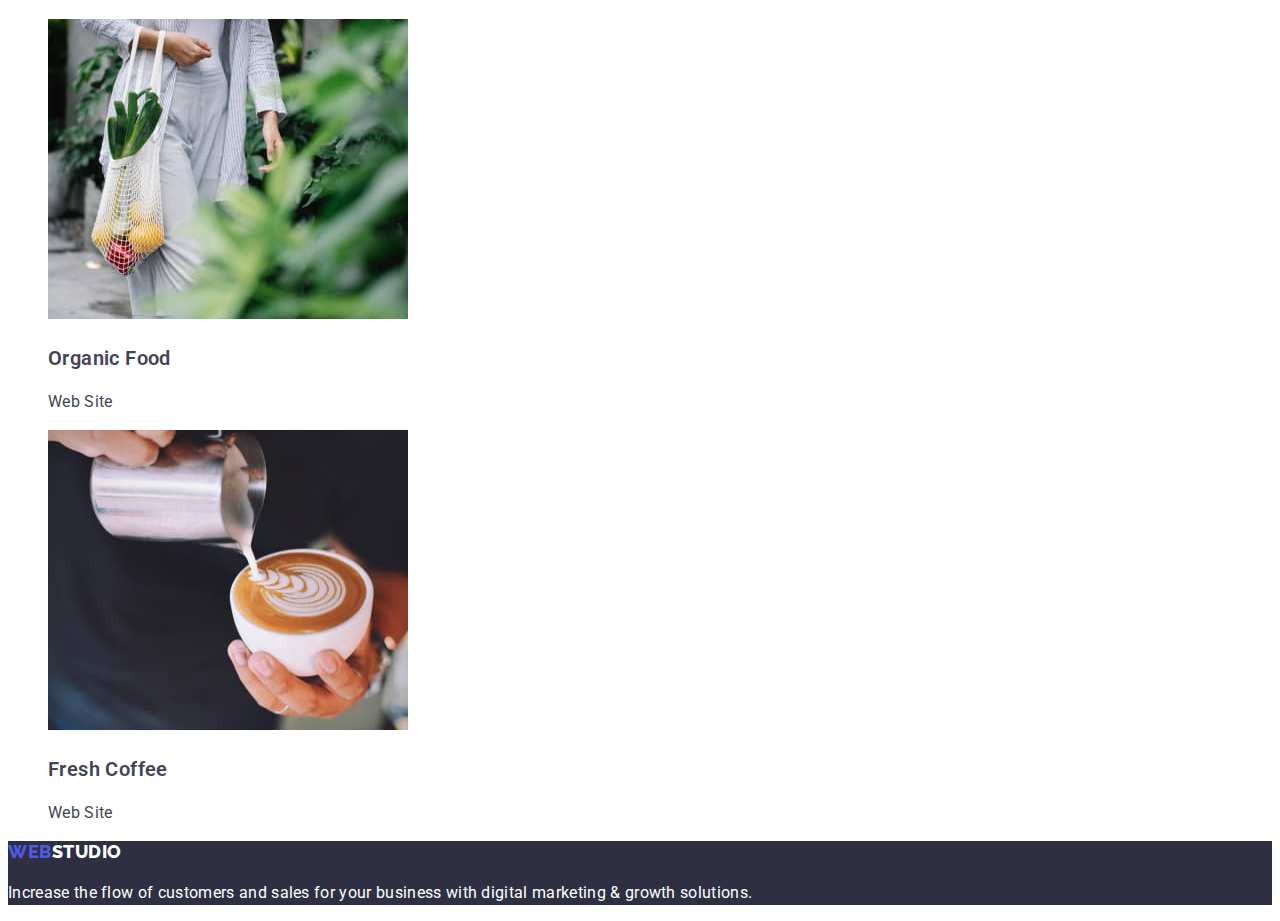
==== commit bb7cf468: "Summary" ====
--- a/portfolio.html
+++ b/portfolio.html
@@ -51,7 +51,7 @@
                     <p>App</p>
                 </li>
                 <li>
-                    <img src="./img/portfolio2.jpg" alt="description of the application" width="360">  
+                    <img src="./img/portfolio2v2.jpg" alt="description of the application" width="360">  
                     <h3 class="third-heading">Cashless Payment</h3>
                     <p>Marketing</p>  
                 </li>
@@ -95,11 +95,11 @@
         
     </main>
     <!--Футер-->
-    <footer>
+    <footer class="futer">
         <a class="link" href="index.html">
             <span class="logo-futer-accent">Web</span><span class="logo-futer">Studio</span>
         </a>
-        <p>Increase the flow of customers and sales for your business with digital marketing & growth solutions.</p>
+        <p class="futer-text">Increase the flow of customers and sales for your business with digital marketing & growth solutions.</p>
     </footer>
 
 </body>
--- a/css/styles.css
+++ b/css/styles.css
@@ -5,14 +5,14 @@
 /* білий #FFFFFF */
 /* backgraund #E5E5E5 */
 
-:root{
+:root {
     --primery-text-color: #434455;
     --title-text-color: #2E2F42;
     --accent-color: #4D5AE5;
     --primery-white-color: #FFFFFF;
 }
 
-body{
+body {
     background-color: var(--primery-white-color);
     color: var(--primery-text-color);
     font-family: 'Roboto', 'Raleway', 'Montserrat', sans-serif;
@@ -32,7 +32,7 @@
     letter-spacing: 0.03em;
 }
 
-.logo{
+.logo {
     color: var(--title-text-color);
     font-family: 'Raleway', sans-serif;
     font-weight: 800;
@@ -78,16 +78,11 @@
 }
 
 .auth-nav .link:hover, .auth-nav .link:focus {
-    color: var(--primery-text-color);
+    color: var(--accent-color);
 }
 
 .hero {
     background-color: var(--title-text-color);
-    position: absolute;
-    width: 1440px;
-    height: 603px;
-    left: 0px;
-    top: 72px;
 }
 
 /* Button */
@@ -123,7 +118,6 @@
 
 /* text body */
 
-
 .heading {
     font-weight: 600;
     font-size: 56px;
@@ -147,33 +141,23 @@
 
 .team {
     background-color: #F4F4FD;
-    position: absolute;
-    width: 1440px;
-    height: 732px;
-    left: 0px;
-    top: 1551px;
 }
 
 .team-card {
-    laptop-presenting-something.jpg);
-mix-blend-mode: normal;
-flex: none;
-order: 0;
-flex-grow: 0;
+background-color: var(--primery-white-color);
     
 }
 
 /* futer */
 
 .logo-futer {
-    color: var(--title-text-color);
+    color: var(--primery-white-color);
     font-family: 'Raleway', sans-serif;
     font-weight: 800;
     font-size: 18px;    
     line-height: 1.17;
     text-transform: uppercase;
     letter-spacing: 0.03em;
-    
 }
 .logo-futer-accent {
     color: var(--accent-color);
@@ -184,4 +168,11 @@
     text-transform: uppercase;
     letter-spacing: 0.03em;
 }
-    
+
+.futer {
+    background-color: var(--title-text-color);
+}
+
+.futer-text {
+    color: var(--primery-white-color);
+}